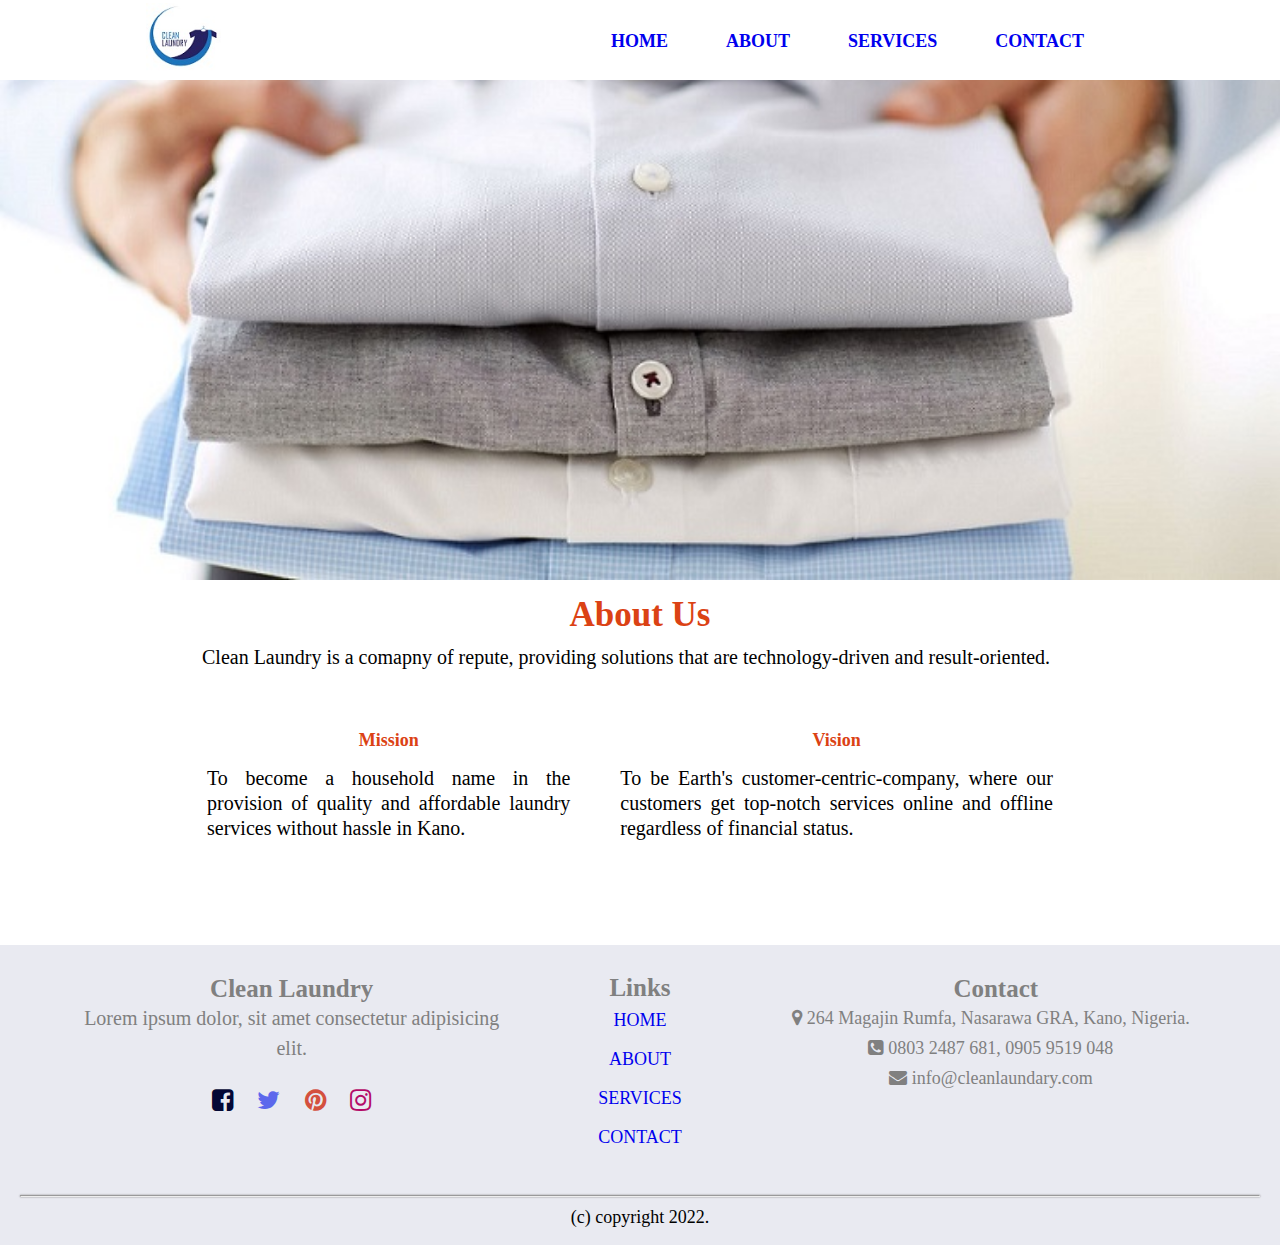
==== about.html @ 1e435cf4 "Add files via upload" ====
<!DOCTYPE html>
<html lang="en">
<head>
    <meta charset="UTF-8">
    <meta http-equiv="X-UA-Compatible" content="IE=edge">
    <meta name="viewport" content="width=device-width, initial-scale=1.0">
    <title>About Us</title>
    <link rel="stylesheet" href="style.css">
    <link rel="stylesheet" href="./css/font-awesome.min.css">
</head>
<body>
    <nav>
        <div>
            <a href=""><img id="logo" src="./images/logo.jpg" alt=""></a>
        </div>
        <div class="menu-bar">
            <a href=""><i class="fa fa-bars"></i></a>
        </div>
        <ul class="nav-links">
            <li><a href="/index.html">HOME</a></li>
            <li><a href="/about.html">ABOUT</a></li>
            <li><a href="/services.html">SERVICES</a></li>
            <li><a href="/#c-us">CONTACT</a></li>
        </ul>
    </nav>
    <header class="header-bg"></header>
    <section class="about-header">
        <h1>About Us</h1>
        <p>Clean Laundry is a comapny of repute, providing solutions that
             are technology-driven and result-oriented.
        </p>
        <div class="statement">
            <div class="stment">
                <h2>Mission</h2>
                <p>To become a household name in the provision of quality 
                    and affordable laundry services without hassle in Kano.
                </p>
            </div>
            <div class="stment">
                <h2>Vision</h2>
                <p>To be Earth's customer-centric-company, where our customers get top-notch
                    services online and offline regardless of financial status.
                </p>
            </div>
    
        </div>
    </section>
    <footer>
        <div class="foot">
            <div class="company">
                <h2>Clean Laundry</h2>
                <p>Lorem ipsum dolor, sit amet consectetur adipisicing elit.</p>
                <div class="s-media">
                    <a href="https://www.facebook.com"><i class="fbk fa fa-facebook-square"></i></a>
                    <a href="https://www.twitter.com"><i class="twt fa fa-twitter"></i></a>
                    <a href="https://www.pinterest.com"><i class="pint fa fa-pinterest"></i></a>
                    <a href="https://www.instagram.com"><i class="inst fa  fa-instagram"></i></a>
                </div>
            </div>
            <div class="f-nav">
                <h2>Links</h2>
                <ul>
                    <li><a href="/index.html">HOME</a></li>
                    <li><a href="/about.html">ABOUT</a></li>
                    <li><a href="/services.html">SERVICES</a></li>
                    <li><a href="/#c-us">CONTACT</a></li>
                </ul>
            </div>
            <div id="c-us">
                <h2>Contact</h2>
                <p><i class="addy fa fa-map-marker"></i>264 Magajin Rumfa, Nasarawa GRA, Kano, Nigeria.</p>
                <p><i class="addy fa fa-phone-square"></i>0803 2487 681, 0905 9519 048</p>
                <p><i class="addy fa fa-envelope"></i>info@cleanlaundary.com</p>
            </div>
        </div>
        <hr>
        <p style="padding-top: 10px;">(c) copyright 2022.</p>
    </footer>
</body>
</html>
---- style.css ----
*{
    margin: 0;
    padding: 0;
    font-size: 18px;
    box-sizing: border-box;
}
nav{
    display: flex;
    justify-content:space-around;
    align-items: center;
    height: 50px;
    background: #fff;
}
#logo{
    height: 45px;
    width: 50px;
    margin-right: 90px;
}
.fa{
    color: #4B56D2;
    font-size: 40px;
}
nav ul{
    display: none;
}
/* HERO SECTION */
.hero{
    width: 100%;
    height:300px;
    background-image:  url(./images/banner.jpg);
    background-position: center;
    background-size: cover;
    position: relative;
}
.text-box{
    width: 90%;
    position: absolute;
    top: 55%;
    left: 50%;
    transform: translate(-50%, -50%);
    color: #040835;
    text-align: center;
}
.text-box h2{
    font-size: 22px;
    font-family: 'Shrikhand', cursive;
}
.explore-btn{
    display: inline-block;
    border: none;
    border-radius: 15px;
    color: #fff;
    font-size: 18px;
    padding: 14px 26px;
    background-color: #040835;
    margin-top: 40px;
    cursor: pointer;
    text-decoration: none;
}
.explore-btn:hover{
    background: #fff;
    color: #040835;
    cursor: pointer;
    border: none;
}

/*---WHO WE ARE SECTION---*/
.company-bg{
    height: 1350px;
    width: 90%;
    margin: auto;
    text-align: center;
    padding-top: 20px;
}
.we-are h1{
    color: #db4214;
}
.we-are p{
    line-height: 25px;
    text-align: justify;
    padding: 10px;
}
.we-are a{
    text-decoration: none;
}
.box-image{
    height: 500px;
}
.image img{
    height: 210px;
    width: 320px;
    margin-top: 8px ;
}
.image p{
    color: #1d1b1b;
}
.card-box{
    width: 350px;
}
.cards{
    line-height: 25px;
    text-align: justify;
    margin: 10px 5px 20px;
}
.cards h3{
    text-align: center;
}
.cards p{
    margin-right: 30px;
}
/* REACH-OUT SECTION */
.reach-us{
    width: 100%;
    height: 200px;
    background-color: whitesmoke;
    position: relative;
}
.question{
    width: 70%;
    height: 150px;
    position: absolute;
    top: 50%;
    left: 50%;
    transform: translate(-50%, -50%);
    background: #33365c; 
    border-radius: 20px;
    text-align: center;
}
.question h3{
    color: #fff;
    font-size: 14px;
    margin: 20px 0px 15px;
}
.question p{
    color: #fff;
    font-size: 12px;
    margin-bottom: 20px;
}
.question-btn{
    display: inline-block;
    font-size: 14px;
    text-decoration: none;
    color: #fff;
    border: 1px solid #fff;
    border-radius: 10px;
    padding: 8px 12px;
    cursor: pointer;
}
.question-btn:hover{
    color: #33365c;
    background-color: #fff;
}
/* FOOTER SECTION */
footer{
    height: 580px;
    background-color: #e9eaf1;
}
.foot{
    padding: 30px;
    color: gray;
    text-align:center;
}
.company h2{
    font-size: 18px;
}
.company p{
    line-height: 20px;
}
.s-media .fa{
    padding: 10px 20px 30px 0px;
    font-size: 20px;
}
.fbk{
    color: #040835;
}
.twt{
    color: #5c68ec;
}
.pint{
    color: #d4503e;
}
.inst{
    color: #b40a68;
}
.f-nav h2{
    font-size: 20px;
    line-height: 25px;
}
ul li{
    list-style-type: none;
    padding: 8px;
}
ul li a{
    text-decoration: none;
    cursor: pointer;
}
#c-us{
    width: 300px;
    margin-top: 25px;
}
#c-us h2{
    font-size: 20px;
}
#c-us p{
    line-height: 30px;
}
.addy{
    color: gray;
    padding-right: 5px;
}
footer hr{
    margin-top: 10px;
    height: 1px;
    background-color: #fff;
    margin: 0px 20px;
     box-shadow: 0px 0px 2px 0px;
}
footer p{
    text-align: center;
}
/*----ABOUT US PAGE----*/
.header-bg{
    height: 250px;
    width: 100%;
    background-image: url(./images/abt-us.jpg);
    background-position:bottom;
    background-size:cover;
}
.about-header{
    height: 450px;
    width: 90%;
    margin: auto;
    text-align: justify;
}
.about-header h1{
    text-align: center;
    margin-top: 15px;
    font-size: 25px;
    color: #db4214;
}
.about-header p{
    line-height: 25px;
    padding: 10px 10px 20px;
}
.stment{
    margin-bottom: 10px;
}
.stment h2{
    text-align: center;
}
.statement h2{
    color: #db4214;
}
/* ---SERVICES PAGE */
.services{
    height: 250px;
    width: 100%;
    background-image: url(./images/Us.jpg);
    background-position:top;
    background-size:cover;
}
.service-header h1{
    text-align: center;
    color: #db4214;
    padding: 20px 0 10px;
}
.prices{
    width: 100%;
    display: flex;
    justify-content: center;
    margin-bottom: 20px;
}
.pricing{
    width: 100px;
    height: 120px;
   
    text-align: center;
    background-color: #dadada;
    border-radius: 10px;
    margin: 8px;
    transition: 0.5s;
}
.pricing:hover{
    box-shadow: 0 0 20px 0px #111;
    opacity: 0.7;
}
.pricing h2{
    padding: 15px 15px 20px;
}
.pricing p{
    font-weight: 800;
    margin-bottom: 10px;
}
.finput{
    width: 100%;
    text-align: center;
}
.finput h2{
    font-size: 16px;
    color: #db4214;
}
.finput p{
    padding: 0px;
}
.form{
    width: 360px;
    padding: 30px 0px;
}
input{
    width: 80%;
    padding: 5px 10px;
    margin: 4px;
    border: none;
    border-radius: 5px;
    background-color: #f5f5f5;
}
input:focus{
    border: 1px solid #555;
}
form button{
    font-size: 16px;
    width: 100px;
    height: 20px;
    border-radius: 5px;
    background-color: #db4214;
    color: #fff;
    border: none;
    cursor: pointer; 
    margin-bottom: 25px;
}
form button:hover{
    background-color: #fff;
    color: #db4214;
    border: 1px solid #f5f5f5;
    transition: 0.9s;
}


@media (min-width: 768px) {
    body{
        margin: 0;
        padding: 0;
        box-sizing: border-box;
    }
    nav{
        height: 80px;
    }
    #logo{
        height: 70px;
        width: 75px;
    }
    .menu-bar{
        display: none;
    }
    .nav-links{
        display: flex;
        justify-content: space-around;
    }
    .nav-links li{
        font-size: 30;
        padding-right: 50px;
    }
    .nav-links li a{
        font-size: 18px;
        font-weight: 600;
    }
    .hero{
        height: 600px;
    }
    .text-box{
        top: 48%;
    }
    .text-box h2{
        font-size: 60px;
    }
    .explore-btn{
        margin-top: 70px;
        font-size: 25px;
    }
    .company-bg{
        height: 850px;
    }
    .we-are h1{
        font-size: 35px;
        font-weight: 600;
        padding: 20px 10px 5px;
    }
    .we-are p{
        width:80%;
        font-size: 20px;
        font-weight: 300;
        line-height: 30px;
        margin: 10px 0px 10px 125px;
        text-align: justify;
    }
    .we-are a{
        font-size: 20px;
    }
    .box-image{
        height: 350px;
        margin-top: 10px;
        display: flex;
        justify-content: space-evenly;
        box-sizing: border-box;
    }
    .image img{
        height: 310px;
        width: 510px;
        border: 1px solid #ddd;
    }
    .image img:hover{
        box-shadow: 0 0 2px 1px rgba(0, 140, 186, 0.5);
    }
    .image p{
        font-size: 18px;
        padding-left: 100px;
    }
    .card-box{
        width: 1200px;
        display: flex;
        justify-content: space-evenly;
        margin: auto;
    }
    .cards{
        text-align:justify;
        
        padding: 20px 10px;
    }
    .cards h3{
        font-size: 23px; 
        padding: 10px;  
    }
    .cards span{
        font-size: 23px;
    }
    .cards p{
        line-height: 25px;
        font-size: 19px;
        margin-right: 0px;
    }
    .reach-us{
        height: 300px;
    }
    .question{
        height: 200px;
    }
    .question h1{
        font-size: 30px;
        margin: 35px 0px 10px;
    }
    .question p{
        font-size: 20px;
        margin-bottom: 15px;
    }
    .question-btn{
        padding: 12px 34px;
        font-size: 20px;
        font-weight: 800;
    }
    .question-btn:hover{
        color: #33365c;
        background-color: #fff;
        font-weight: 800;
    }
    footer{
        height: 300px;
    }
    .foot{
        padding: 30px 30px 20px;
        display: flex;
        justify-content: space-around;  
    }
    .company{
        height: 200px;
        width: 450px;
        padding-left: 0px;
    }
    .company h2{
        font-size: 25px;  
    }
    .company p{
        font-size: 20px;
        line-height: 30px;
    }
    .s-media .fa{
        padding: 25px 10px;
        font-size: 25px;
    }
    .f-nav h2{
        font-size: 25px;
    }
    ul li{
        font-size: 20px;
    }
    #c-us{
        width: 450px;
        display: block;
        
        margin-top: 0px;
    }
    #c-us h2{
        font-size: 25px;
        padding-left: 15px;
    }
    .addy{
        color: gray;
        padding: 5px;
    }
    /* ---ABOUT-US PAGE */
    
    .header-bg{
        height: 500px;
    }
    .about-header{
        width: 70%;
        height: 350px;
    }
    .about-header h1{
        font-size: 35px;
    }
    .about-header p{
        font-size: 20px;
    }
    .statement{
        display: flex;
        margin-top: 30px; 
    }
    .stment{
        margin-right: 20px;
    }
    .stment h2{
        margin-top: 10px;
    }
    .statement h2 span{
        font-size: 25px;
    }
    .stment p{
        padding: 15px;
    }
    /* ---SERVICES PAGE */
    .services{
        height: 675px;
    }
    .service-header h1{
        font-size: 35px;
    }
    .prices{
        margin-right: 50px;
    }
    .pricing{
        flex-basis: 40%;
        margin: 30px;
    }
    .pricing h2{
        font-size: 25px;
        margin: 8px 0px;
    }
    .pricing p{
        font-size: 25px; 
    }
    .finput{
        width: 1150px;
        display: flex;
        margin: auto;
    }
    .finput h2{
        font-size: 25px;
        color: #db4214;
    }
    .form{
        width: 600px;
    }
    #form{
        width: 600px;
        margin-top: 90px;
    }
    input{
        padding: 15px 25px;
        margin: 5px;
        border-radius: 8px;
        font-size: 20px;
    }
    form button{
        font-size: 20px;
        width: 150px;
        height: 50px;
        border-radius: 10px;
    }

}
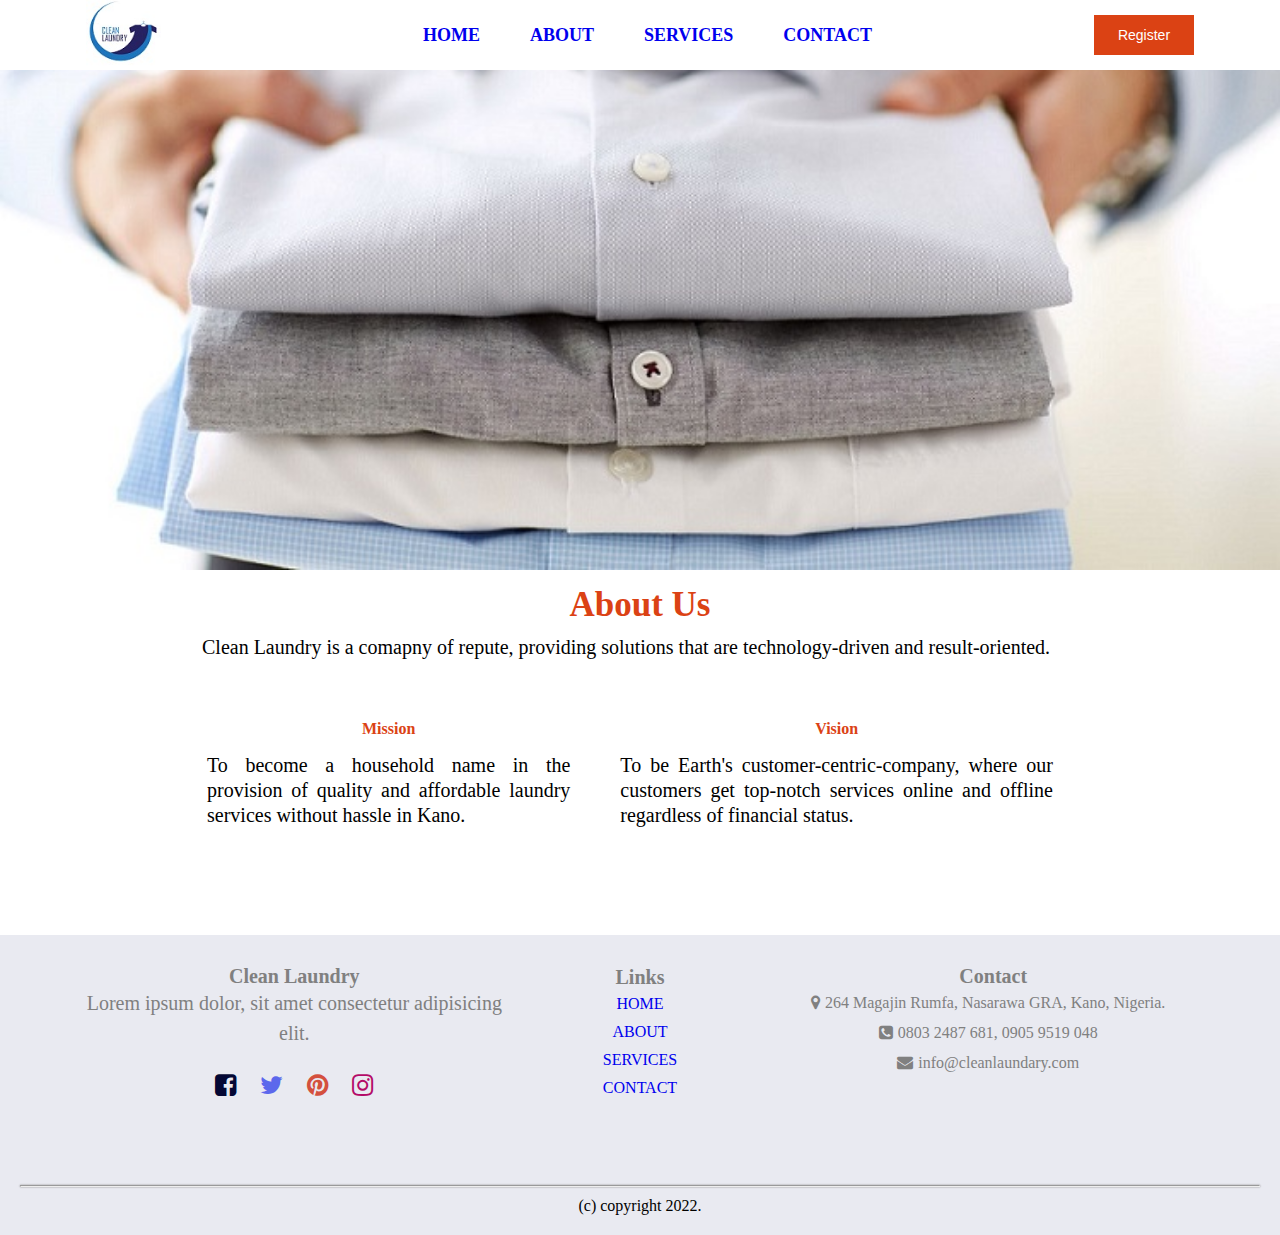
==== commit fa3c58e3: "Add files via upload" ====
--- a/about.html
+++ b/about.html
@@ -11,7 +11,7 @@
 <body>
     <nav>
         <div>
-            <a href=""><img id="logo" src="./images/logo.jpg" alt=""></a>
+            <a href="/index.html"><img id="logo" src="./images/logo.jpg" alt=""></a>
         </div>
         <div class="menu-bar">
             <a href=""><i class="fa fa-bars"></i></a>
@@ -22,6 +22,7 @@
             <li><a href="/services.html">SERVICES</a></li>
             <li><a href="/#c-us">CONTACT</a></li>
         </ul>
+        <button> Register</button>
     </nav>
     <header class="header-bg"></header>
     <section class="about-header">
--- a/style.css
+++ b/style.css
@@ -1,7 +1,7 @@
 *{
     margin: 0;
     padding: 0;
-    font-size: 18px;
+    font-size: 16px;
     box-sizing: border-box;
 }
 nav{
@@ -22,6 +22,19 @@
 }
 nav ul{
     display: none;
+}
+nav button{
+    height: 30px;
+    width: 70px;
+    font-size: 14px;
+    border: none;
+    background-color: #db4214;
+    color: #fff;
+    cursor: pointer;
+    transition: 0.5s;
+}
+nav button:hover{
+    background-color: #86331a;
 }
 /* HERO SECTION */
 .hero{
@@ -33,7 +46,7 @@
     position: relative;
 }
 .text-box{
-    width: 90%;
+    width: 70%;
     position: absolute;
     top: 55%;
     left: 50%;
@@ -66,7 +79,7 @@
 
 /*---WHO WE ARE SECTION---*/
 .company-bg{
-    height: 1350px;
+    height: 1500px;
     width: 90%;
     margin: auto;
     text-align: center;
@@ -128,12 +141,12 @@
 }
 .question h3{
     color: #fff;
-    font-size: 14px;
-    margin: 20px 0px 15px;
+    font-size: 13px;
+    margin: 20px 5px 15px;
 }
 .question p{
     color: #fff;
-    font-size: 12px;
+    font-size: 10px;
     margin-bottom: 20px;
 }
 .question-btn{
@@ -186,9 +199,9 @@
     font-size: 20px;
     line-height: 25px;
 }
-ul li{
+.f-nav ul li{
     list-style-type: none;
-    padding: 8px;
+    padding: 5px;
 }
 ul li a{
     text-decoration: none;
@@ -227,7 +240,7 @@
     background-size:cover;
 }
 .about-header{
-    height: 450px;
+    height: 500px;
     width: 90%;
     margin: auto;
     text-align: justify;
@@ -259,6 +272,9 @@
     background-position:top;
     background-size:cover;
 }
+.service-header{
+    height: 1140px;
+}
 .service-header h1{
     text-align: center;
     color: #db4214;
@@ -267,13 +283,12 @@
 .prices{
     width: 100%;
     display: flex;
-    justify-content: center;
+    justify-content:space-around;
     margin-bottom: 20px;
 }
 .pricing{
     width: 100px;
     height: 120px;
-   
     text-align: center;
     background-color: #dadada;
     border-radius: 10px;
@@ -301,39 +316,87 @@
 }
 .finput p{
     padding: 0px;
+    font-size: 12px;
 }
 .form{
     width: 360px;
     padding: 30px 0px;
 }
-input{
+.form input{
     width: 80%;
     padding: 5px 10px;
-    margin: 4px;
+    margin: 6px;
     border: none;
     border-radius: 5px;
     background-color: #f5f5f5;
 }
+#form input{
+    width: 80%;
+    padding: 5px 10px;
+    margin: 6px;
+    border: none;
+    border-radius: 5px;
+    background-color: #f5f5f5;
+}
 input:focus{
     border: 1px solid #555;
 }
-form button{
+.submit{
     font-size: 16px;
     width: 100px;
-    height: 20px;
+    height: 35px;
     border-radius: 5px;
     background-color: #db4214;
     color: #fff;
     border: none;
     cursor: pointer; 
-    margin-bottom: 25px;
-}
-form button:hover{
+    margin-bottom: 10px;
+}
+.submit:hover{
     background-color: #fff;
     color: #db4214;
-    border: 1px solid #f5f5f5;
+    border: 1px solid #ccc;
     transition: 0.9s;
 }
+.track-it{
+    width: 80%;
+   margin: auto;
+    background-color: #db4214;
+    border: none;
+    border-radius: 10px;
+    padding: 15px;
+}
+.track-it label{
+    font-size: 18px;
+    margin: 20px 50px;
+    color: #fff;
+    }
+.track-it input{
+    width: 185px;
+    height: 30px;
+    padding: 2px 5px;
+    border-radius: 3px;
+    border: none;
+    margin-left: 40px;
+}
+.track-it button{
+    margin-top: 15px;
+    margin-left: 90px;
+    height: 30px;
+    width: 80px;
+    background-color: #fff;
+    border: none;
+    border-radius: 5px;
+    color: #db4214;
+    cursor: pointer;
+    transition: 0.5s;
+}
+.track-it button:hover{
+    color: #db4214;
+    background-color: #fff;
+    border: 1px solid #ccc;
+}
+
 
 
 @media (min-width: 768px) {
@@ -343,7 +406,7 @@
         box-sizing: border-box;
     }
     nav{
-        height: 80px;
+        height: 70px;
     }
     #logo{
         height: 70px;
@@ -359,13 +422,18 @@
     .nav-links li{
         font-size: 30;
         padding-right: 50px;
+        list-style-type: none;
     }
     .nav-links li a{
         font-size: 18px;
         font-weight: 600;
     }
+    nav button{
+        height: 40px;
+        width: 100px;
+    }
     .hero{
-        height: 600px;
+        height: 500px;
     }
     .text-box{
         top: 48%;
@@ -413,7 +481,6 @@
     }
     .image p{
         font-size: 18px;
-        padding-left: 100px;
     }
     .card-box{
         width: 1200px;
@@ -444,16 +511,16 @@
     .question{
         height: 200px;
     }
-    .question h1{
-        font-size: 30px;
+    .question h3{
+        font-size: 25px;
         margin: 35px 0px 10px;
     }
     .question p{
-        font-size: 20px;
-        margin-bottom: 15px;
+        font-size: 18px;
+        margin-bottom: 20px;
     }
     .question-btn{
-        padding: 12px 34px;
+        padding: 12px 24px;
         font-size: 20px;
         font-weight: 800;
     }
@@ -476,7 +543,7 @@
         padding-left: 0px;
     }
     .company h2{
-        font-size: 25px;  
+        font-size: 20px;  
     }
     .company p{
         font-size: 20px;
@@ -487,19 +554,17 @@
         font-size: 25px;
     }
     .f-nav h2{
-        font-size: 25px;
-    }
-    ul li{
-        font-size: 20px;
+        font-size: 20px;
+    }
+    .f-nav ul{
+        font-size: px;
     }
     #c-us{
-        width: 450px;
-        display: block;
-        
+        width: 450px;        
         margin-top: 0px;
     }
     #c-us h2{
-        font-size: 25px;
+        font-size: 20px;
         padding-left: 15px;
     }
     .addy{
@@ -541,15 +606,19 @@
     .services{
         height: 675px;
     }
+    .service-header{
+        height: 1150px;
+    }
     .service-header h1{
         font-size: 35px;
+        margin-top: 30px 0;
     }
     .prices{
-        margin-right: 50px;
+        justify-content:space-evenly;
     }
     .pricing{
-        flex-basis: 40%;
-        margin: 30px;
+        width: 200px;
+        height: 140px;
     }
     .pricing h2{
         font-size: 25px;
@@ -567,25 +636,57 @@
         font-size: 25px;
         color: #db4214;
     }
+    .finput p{
+        font-size: 16px;
+    }
     .form{
         width: 600px;
+        margin-top: 115px;
     }
     #form{
         width: 600px;
-        margin-top: 90px;
-    }
-    input{
+        margin-top: 60px;
+    }
+    .form input{
         padding: 15px 25px;
         margin: 5px;
         border-radius: 8px;
         font-size: 20px;
     }
-    form button{
+    #form input{
+        padding: 15px 25px;
+        margin: 5px;
+        border-radius: 8px;
+        font-size: 20px;
+    }
+    .submit{
         font-size: 20px;
         width: 150px;
         height: 50px;
         border-radius: 10px;
     }
+    .track-it{
+        width: 600px;
+        margin: auto;
+        margin-top: 40px;
+        padding: 20px;
+    }
+    .track-it label{
+        font-size: 22px;
+        margin: 20px 10px;
+    }
+    .track-it input{
+        height: 35px;
+        width: 285px;
+        padding: 2px 4px;
+        border-radius: 5px;
+    }
+    .track-it button{
+        margin-top: 10px;
+        margin-left: 250px;
+        height: 40px;
+        width: 100px;
+        font-size: 20px;
+    }
+}
 
-}
-
